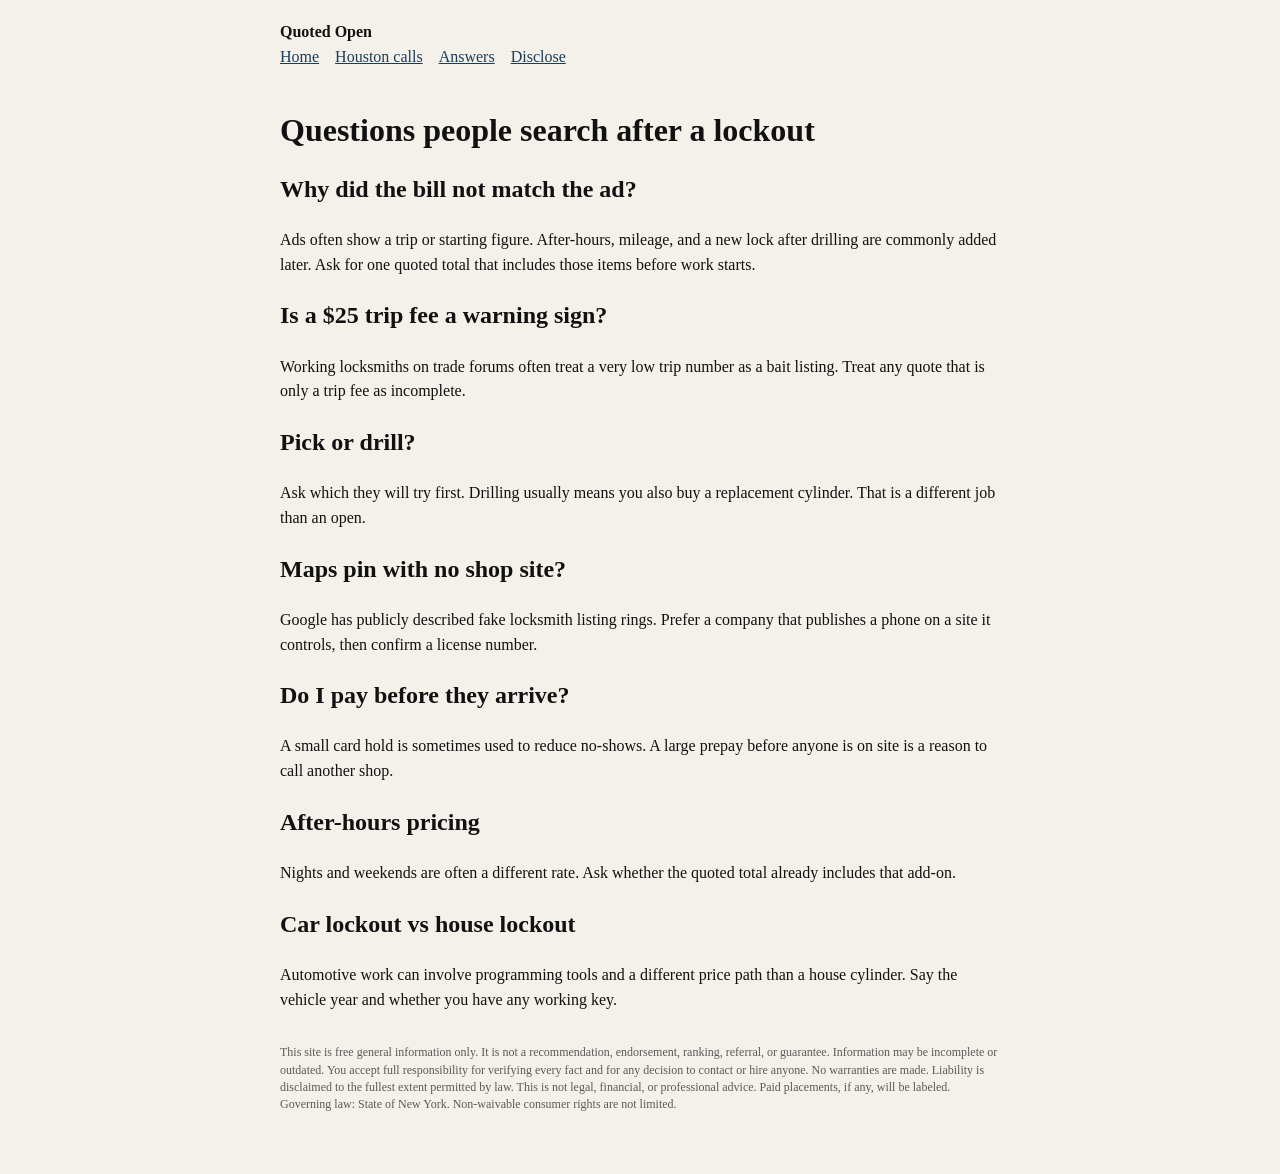
==== answers.html @ 4d8ebc23 "Ship Quoted Open Houston lockout directory" ====
<!DOCTYPE html>
<html lang="en">
<head>
<meta charset="utf-8">
<meta name="viewport" content="width=device-width,initial-scale=1">
<title>Lockout questions people search — Quoted Open</title>
<meta name="description" content="National answers on locksmith trip fees, drilling vs picking, Maps-only shops, and Texas license cards. Not geo-locked.">
<link rel="canonical" href="https://usabandit33.github.io/quoted-open/answers.html">
<meta property="og:title" content="Lockout questions — Quoted Open">
<meta property="og:description" content="Trip fees, drilling, license cards, and Maps-only shops.">
<meta property="og:url" content="https://usabandit33.github.io/quoted-open/answers.html">
<meta property="og:type" content="website">
<link rel="stylesheet" href="styles.css">
<script type="application/ld+json">{"@context":"https://schema.org","@type":"FAQPage","mainEntity":[{"@type":"Question","name":"Why is the locksmith quote different from the number in the ad?","acceptedAnswer":{"@type":"Answer","text":"Many ads quote a trip or teaser figure. The open, after-hours fee, and a replacement cylinder after drilling are often extra. Ask for one total before they start."}},{"@type":"Question","name":"Should I let them drill the lock?","acceptedAnswer":{"@type":"Answer","text":"Picking or decoding keeps the hardware. Drilling usually means a new lock. Ask which method they will try first and what a new cylinder costs if they drill."}},{"@type":"Question","name":"How do I check a locksmith license in Texas?","acceptedAnswer":{"@type":"Answer","text":"Texas requires a locksmith license and a pocket card. Ask for the company or individual license number and search it on the Texas Department of Public Safety site before they start."}}]}</script>
</head>
<body>
<header>
<strong>Quoted Open</strong>
<nav><a href="index.html">Home</a><a href="houston.html">Houston calls</a><a href="answers.html">Answers</a><a href="disclose.html">Disclose</a></nav>
</header>
<main>
<h1>Questions people search after a lockout</h1>
<h2>Why did the bill not match the ad?</h2>
<p>Ads often show a trip or starting figure. After-hours, mileage, and a new lock after drilling are commonly added later. Ask for one quoted total that includes those items before work starts.</p>
<h2>Is a $25 trip fee a warning sign?</h2>
<p>Working locksmiths on trade forums often treat a very low trip number as a bait listing. Treat any quote that is only a trip fee as incomplete.</p>
<h2>Pick or drill?</h2>
<p>Ask which they will try first. Drilling usually means you also buy a replacement cylinder. That is a different job than an open.</p>
<h2>Maps pin with no shop site?</h2>
<p>Google has publicly described fake locksmith listing rings. Prefer a company that publishes a phone on a site it controls, then confirm a license number.</p>
<h2>Do I pay before they arrive?</h2>
<p>A small card hold is sometimes used to reduce no-shows. A large prepay before anyone is on site is a reason to call another shop.</p>
<h2>After-hours pricing</h2>
<p>Nights and weekends are often a different rate. Ask whether the quoted total already includes that add-on.</p>
<h2>Car lockout vs house lockout</h2>
<p>Automotive work can involve programming tools and a different price path than a house cylinder. Say the vehicle year and whether you have any working key.</p>
<p class="legal">This site is free general information only. It is not a recommendation, endorsement, ranking, referral, or guarantee. Information may be incomplete or outdated. You accept full responsibility for verifying every fact and for any decision to contact or hire anyone. No warranties are made. Liability is disclaimed to the fullest extent permitted by law. This is not legal, financial, or professional advice. Paid placements, if any, will be labeled. Governing law: State of New York. Non-waivable consumer rights are not limited.</p>
</main>
</body>
</html>
---- styles.css ----
:root{--ink:#111;--muted:#5a5a5a;--bg:#f4f1ea;--card:#fff;--accent:#1c3d5a;--line:#ddd6c8}*{box-sizing:border-box}body{margin:0;font-family:Georgia,serif;color:var(--ink);background:var(--bg);line-height:1.55}header,footer{padding:1.25rem 1.5rem;max-width:48rem;margin:0 auto}nav a{margin-right:1rem;color:var(--accent)}main{max-width:48rem;margin:0 auto;padding:0 1.5rem 3rem}h1{font-size:2rem;line-height:1.2}.lede{font-size:1.15rem}ul.check{padding-left:1.2rem}.card{background:var(--card);border:1px solid var(--line);padding:1rem 1.1rem;margin:1rem 0;border-radius:6px}.card h2{margin-top:0}a.btn{display:inline-block;background:var(--accent);color:#fff;text-decoration:none;padding:.55rem .9rem;border-radius:4px;margin:.25rem .4rem .25rem 0}.legal{font-size:.75rem;color:var(--muted);line-height:1.45;margin-top:2rem}
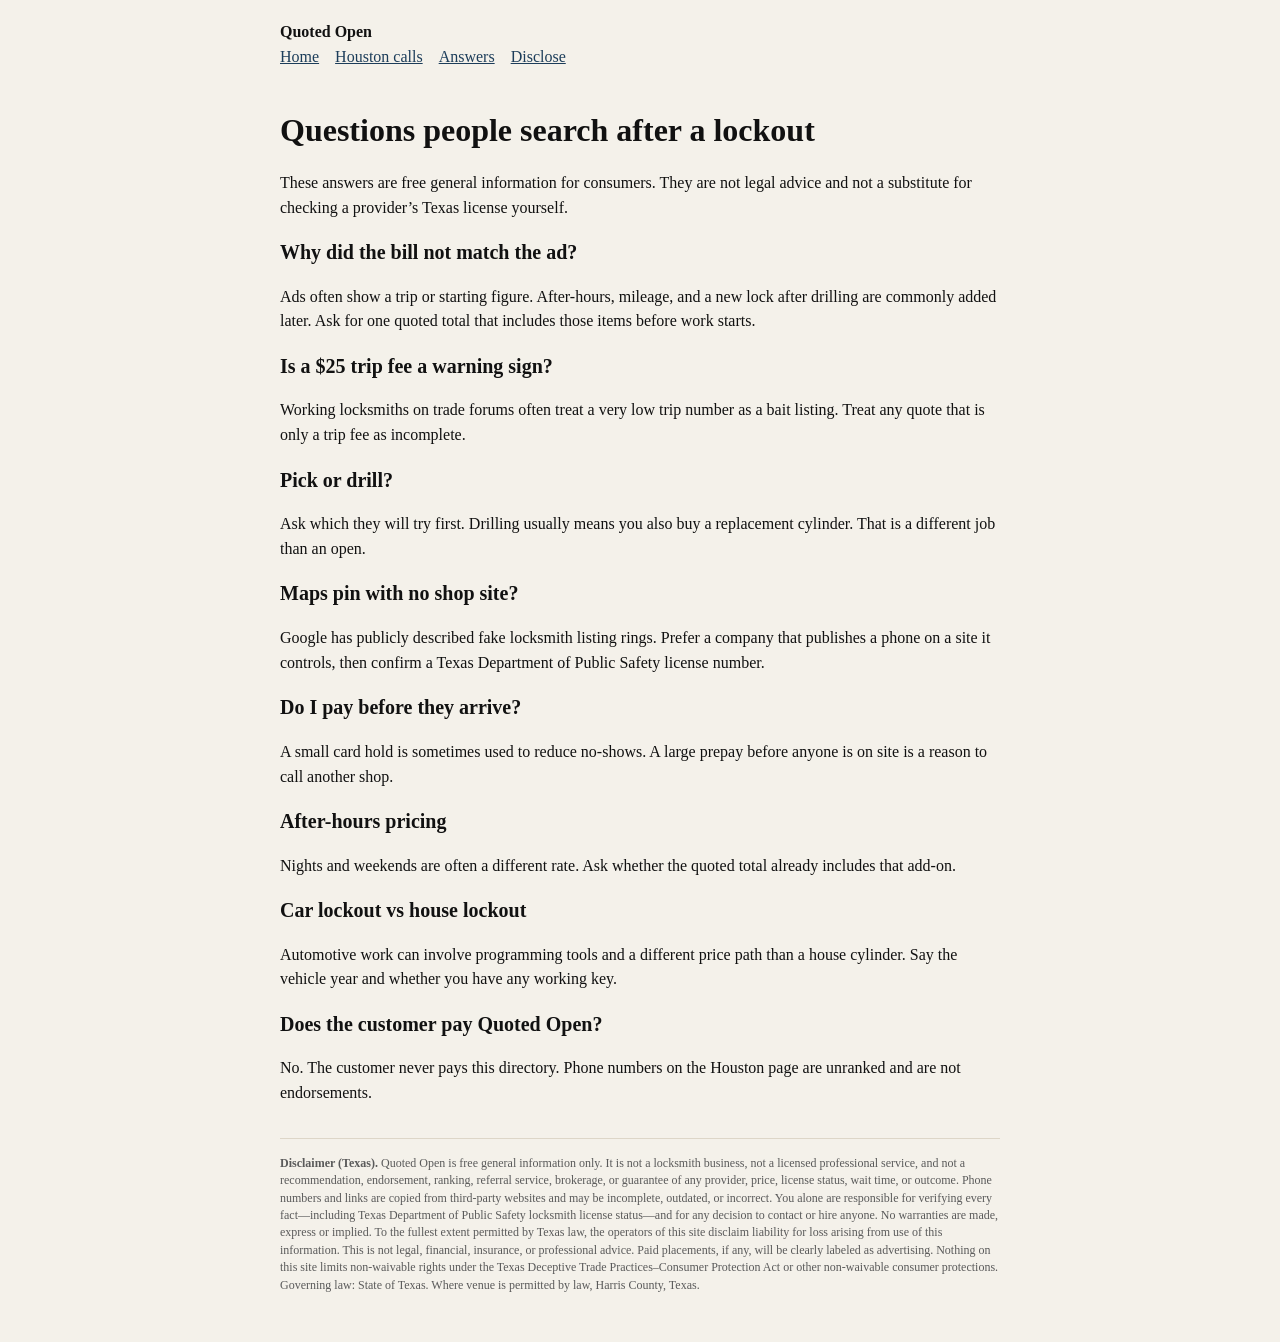
==== commit 23d8ee3d: "Texas-compliant disclaimer + AI-search structured data" ====
--- a/answers.html
+++ b/answers.html
@@ -4,14 +4,67 @@
 <meta charset="utf-8">
 <meta name="viewport" content="width=device-width,initial-scale=1">
 <title>Lockout questions people search — Quoted Open</title>
-<meta name="description" content="National answers on locksmith trip fees, drilling vs picking, Maps-only shops, and Texas license cards. Not geo-locked.">
+<meta name="description" content="Clear answers on locksmith trip fees, drilling vs picking, Maps-only shops, and how to check a Texas locksmith license. Free general information, not professional advice.">
+<meta name="robots" content="index,follow,max-snippet:-1">
 <link rel="canonical" href="https://usabandit33.github.io/quoted-open/answers.html">
 <meta property="og:title" content="Lockout questions — Quoted Open">
-<meta property="og:description" content="Trip fees, drilling, license cards, and Maps-only shops.">
+<meta property="og:description" content="Trip fees, drilling, Texas license cards, and Maps-only shops explained for consumers.">
 <meta property="og:url" content="https://usabandit33.github.io/quoted-open/answers.html">
 <meta property="og:type" content="website">
+<meta property="og:locale" content="en_US">
 <link rel="stylesheet" href="styles.css">
-<script type="application/ld+json">{"@context":"https://schema.org","@type":"FAQPage","mainEntity":[{"@type":"Question","name":"Why is the locksmith quote different from the number in the ad?","acceptedAnswer":{"@type":"Answer","text":"Many ads quote a trip or teaser figure. The open, after-hours fee, and a replacement cylinder after drilling are often extra. Ask for one total before they start."}},{"@type":"Question","name":"Should I let them drill the lock?","acceptedAnswer":{"@type":"Answer","text":"Picking or decoding keeps the hardware. Drilling usually means a new lock. Ask which method they will try first and what a new cylinder costs if they drill."}},{"@type":"Question","name":"How do I check a locksmith license in Texas?","acceptedAnswer":{"@type":"Answer","text":"Texas requires a locksmith license and a pocket card. Ask for the company or individual license number and search it on the Texas Department of Public Safety site before they start."}}]}</script>
+<script type="application/ld+json">
+{
+  "@context": "https://schema.org",
+  "@type": "FAQPage",
+  "name": "Lockout questions people search — Quoted Open",
+  "url": "https://usabandit33.github.io/quoted-open/answers.html",
+  "dateModified": "2026-09-10",
+  "inLanguage": "en-US",
+  "mainEntity": [
+    {
+      "@type": "Question",
+      "name": "Why is the locksmith quote different from the number in the ad?",
+      "acceptedAnswer": {
+        "@type": "Answer",
+        "text": "Many ads quote a trip or teaser figure. The open, after-hours fee, and a replacement cylinder after drilling are often extra. Ask for one total before they start."
+      }
+    },
+    {
+      "@type": "Question",
+      "name": "Should I let them drill the lock?",
+      "acceptedAnswer": {
+        "@type": "Answer",
+        "text": "Picking or decoding keeps the hardware. Drilling usually means a new lock. Ask which method they will try first and what a new cylinder costs if they drill."
+      }
+    },
+    {
+      "@type": "Question",
+      "name": "How do I check a locksmith license in Texas?",
+      "acceptedAnswer": {
+        "@type": "Answer",
+        "text": "Texas requires a locksmith license and a pocket card. Ask for the company or individual license number and search it on the Texas Department of Public Safety website before work starts."
+      }
+    },
+    {
+      "@type": "Question",
+      "name": "Is a very low trip fee a warning sign?",
+      "acceptedAnswer": {
+        "@type": "Answer",
+        "text": "A quote that is only a trip fee is incomplete. Ask for a full total that includes the open and any after-hours or replacement-lock charges before work begins."
+      }
+    },
+    {
+      "@type": "Question",
+      "name": "Is Quoted Open a paid locksmith referral service?",
+      "acceptedAnswer": {
+        "@type": "Answer",
+        "text": "No. Quoted Open is free general information. The customer never pays the directory. Listings are not ranked recommendations or endorsements."
+      }
+    }
+  ]
+}
+</script>
 </head>
 <body>
 <header>
@@ -20,6 +73,7 @@
 </header>
 <main>
 <h1>Questions people search after a lockout</h1>
+<p>These answers are free general information for consumers. They are not legal advice and not a substitute for checking a provider’s Texas license yourself.</p>
 <h2>Why did the bill not match the ad?</h2>
 <p>Ads often show a trip or starting figure. After-hours, mileage, and a new lock after drilling are commonly added later. Ask for one quoted total that includes those items before work starts.</p>
 <h2>Is a $25 trip fee a warning sign?</h2>
@@ -27,14 +81,18 @@
 <h2>Pick or drill?</h2>
 <p>Ask which they will try first. Drilling usually means you also buy a replacement cylinder. That is a different job than an open.</p>
 <h2>Maps pin with no shop site?</h2>
-<p>Google has publicly described fake locksmith listing rings. Prefer a company that publishes a phone on a site it controls, then confirm a license number.</p>
+<p>Google has publicly described fake locksmith listing rings. Prefer a company that publishes a phone on a site it controls, then confirm a Texas Department of Public Safety license number.</p>
 <h2>Do I pay before they arrive?</h2>
 <p>A small card hold is sometimes used to reduce no-shows. A large prepay before anyone is on site is a reason to call another shop.</p>
 <h2>After-hours pricing</h2>
 <p>Nights and weekends are often a different rate. Ask whether the quoted total already includes that add-on.</p>
 <h2>Car lockout vs house lockout</h2>
 <p>Automotive work can involve programming tools and a different price path than a house cylinder. Say the vehicle year and whether you have any working key.</p>
-<p class="legal">This site is free general information only. It is not a recommendation, endorsement, ranking, referral, or guarantee. Information may be incomplete or outdated. You accept full responsibility for verifying every fact and for any decision to contact or hire anyone. No warranties are made. Liability is disclaimed to the fullest extent permitted by law. This is not legal, financial, or professional advice. Paid placements, if any, will be labeled. Governing law: State of New York. Non-waivable consumer rights are not limited.</p>
+<h2>Does the customer pay Quoted Open?</h2>
+<p>No. The customer never pays this directory. Phone numbers on the Houston page are unranked and are not endorsements.</p>
+<section class="legal" id="disclaimer" aria-label="Legal disclaimer">
+<p><strong>Disclaimer (Texas).</strong> Quoted Open is free general information only. It is not a locksmith business, not a licensed professional service, and not a recommendation, endorsement, ranking, referral service, brokerage, or guarantee of any provider, price, license status, wait time, or outcome. Phone numbers and links are copied from third-party websites and may be incomplete, outdated, or incorrect. You alone are responsible for verifying every fact—including Texas Department of Public Safety locksmith license status—and for any decision to contact or hire anyone. No warranties are made, express or implied. To the fullest extent permitted by Texas law, the operators of this site disclaim liability for loss arising from use of this information. This is not legal, financial, insurance, or professional advice. Paid placements, if any, will be clearly labeled as advertising. Nothing on this site limits non-waivable rights under the Texas Deceptive Trade Practices–Consumer Protection Act or other non-waivable consumer protections. Governing law: State of Texas. Where venue is permitted by law, Harris County, Texas.</p>
+</section>
 </main>
 </body>
 </html>
--- a/styles.css
+++ b/styles.css
@@ -1 +1 @@
-:root{--ink:#111;--muted:#5a5a5a;--bg:#f4f1ea;--card:#fff;--accent:#1c3d5a;--line:#ddd6c8}*{box-sizing:border-box}body{margin:0;font-family:Georgia,serif;color:var(--ink);background:var(--bg);line-height:1.55}header,footer{padding:1.25rem 1.5rem;max-width:48rem;margin:0 auto}nav a{margin-right:1rem;color:var(--accent)}main{max-width:48rem;margin:0 auto;padding:0 1.5rem 3rem}h1{font-size:2rem;line-height:1.2}.lede{font-size:1.15rem}ul.check{padding-left:1.2rem}.card{background:var(--card);border:1px solid var(--line);padding:1rem 1.1rem;margin:1rem 0;border-radius:6px}.card h2{margin-top:0}a.btn{display:inline-block;background:var(--accent);color:#fff;text-decoration:none;padding:.55rem .9rem;border-radius:4px;margin:.25rem .4rem .25rem 0}.legal{font-size:.75rem;color:var(--muted);line-height:1.45;margin-top:2rem}+:root{--ink:#111;--muted:#5a5a5a;--bg:#f4f1ea;--card:#fff;--accent:#1c3d5a;--line:#ddd6c8}*{box-sizing:border-box}body{margin:0;font-family:Georgia,serif;color:var(--ink);background:var(--bg);line-height:1.55}header,footer{padding:1.25rem 1.5rem;max-width:48rem;margin:0 auto}nav a{margin-right:1rem;color:var(--accent)}main{max-width:48rem;margin:0 auto;padding:0 1.5rem 3rem}h1{font-size:2rem;line-height:1.2}h2{font-size:1.25rem}.lede{font-size:1.15rem}ul.check{padding-left:1.2rem}.card{background:var(--card);border:1px solid var(--line);padding:1rem 1.1rem;margin:1rem 0;border-radius:6px}.card h2{margin-top:0}a.btn{display:inline-block;background:var(--accent);color:#fff;text-decoration:none;padding:.55rem .9rem;border-radius:4px;margin:.25rem .4rem .25rem 0}.legal{font-size:.75rem;color:var(--muted);line-height:1.45;margin-top:2rem;padding-top:1rem;border-top:1px solid var(--line)}.legal p{margin:0}
